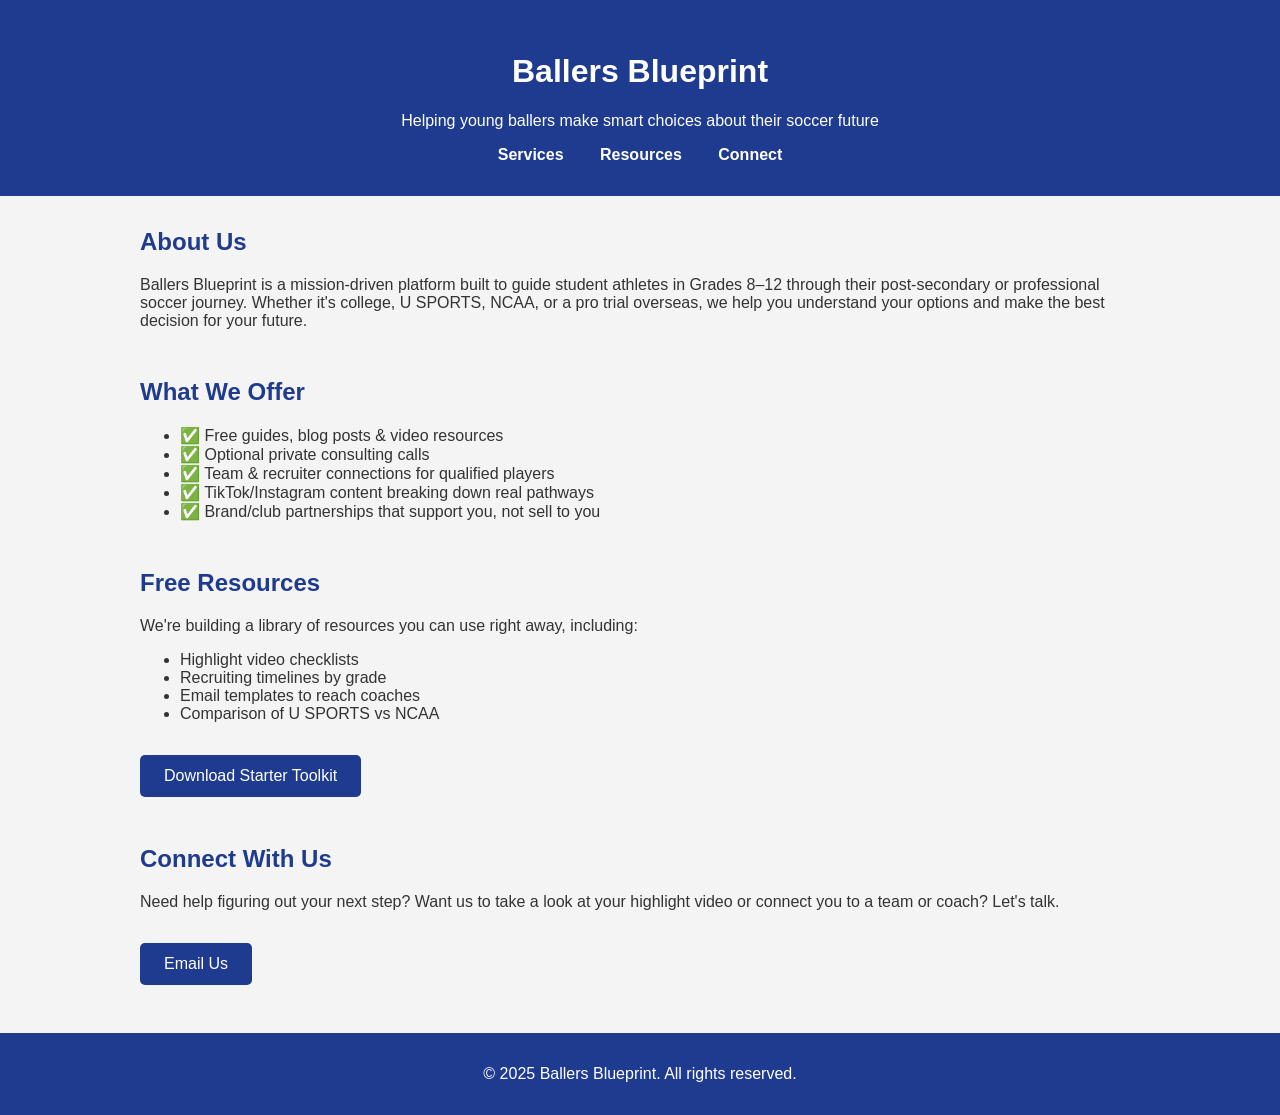
==== index.html @ fae5e64c "Rename Ballers_Blueprint_Website.html to index.html" ====
<!DOCTYPE html>
<html lang="en">
<head>
  <meta charset="UTF-8" />
  <meta name="viewport" content="width=device-width, initial-scale=1.0" />
  <title>Ballers Blueprint</title>
  <style>
    body { font-family: Arial, sans-serif; margin: 0; padding: 0; background: #f4f4f4; color: #333; }
    header { background: #1f3b8f; color: white; padding: 2rem 1rem; text-align: center; }
    nav a { color: white; margin: 0 1rem; text-decoration: none; font-weight: bold; }
    .container { max-width: 1000px; margin: 2rem auto; padding: 0 1rem; }
    .section { margin-bottom: 3rem; }
    h2 { color: #1f3b8f; }
    footer { text-align: center; background: #1f3b8f; color: white; padding: 1rem 0; margin-top: 3rem; }
    .btn { background: #1f3b8f; color: white; padding: 0.75rem 1.5rem; border: none; border-radius: 5px; cursor: pointer; text-decoration: none; display: inline-block; margin-top: 1rem; }
    .btn:hover { background: #244db3; }
  </style>
</head>
<body>
  <header>
    <h1>Ballers Blueprint</h1>
    <p>Helping young ballers make smart choices about their soccer future</p>
    <nav>
      <a href="#services">Services</a>
      <a href="#resources">Resources</a>
      <a href="#connect">Connect</a>
    </nav>
  </header>

  <div class="container">
    <section class="section" id="about">
      <h2>About Us</h2>
      <p>Ballers Blueprint is a mission-driven platform built to guide student athletes in Grades 8–12 through their post-secondary or professional soccer journey. Whether it's college, U SPORTS, NCAA, or a pro trial overseas, we help you understand your options and make the best decision for your future.</p>
    </section>

    <section class="section" id="services">
      <h2>What We Offer</h2>
      <ul>
        <li>✅ Free guides, blog posts & video resources</li>
        <li>✅ Optional private consulting calls</li>
        <li>✅ Team & recruiter connections for qualified players</li>
        <li>✅ TikTok/Instagram content breaking down real pathways</li>
        <li>✅ Brand/club partnerships that support you, not sell to you</li>
      </ul>
    </section>

    <section class="section" id="resources">
      <h2>Free Resources</h2>
      <p>We're building a library of resources you can use right away, including:</p>
      <ul>
        <li>Highlight video checklists</li>
        <li>Recruiting timelines by grade</li>
        <li>Email templates to reach coaches</li>
        <li>Comparison of U SPORTS vs NCAA</li>
      </ul>
      <a href="#" class="btn">Download Starter Toolkit</a>
    </section>

    <section class="section" id="connect">
      <h2>Connect With Us</h2>
      <p>Need help figuring out your next step? Want us to take a look at your highlight video or connect you to a team or coach? Let's talk.</p>
      <a href="mailto:info@ballersblueprint.com" class="btn">Email Us</a>
    </section>
  </div>

  <footer>
    <p>&copy; 2025 Ballers Blueprint. All rights reserved.</p>
  </footer>
</body>
</html>
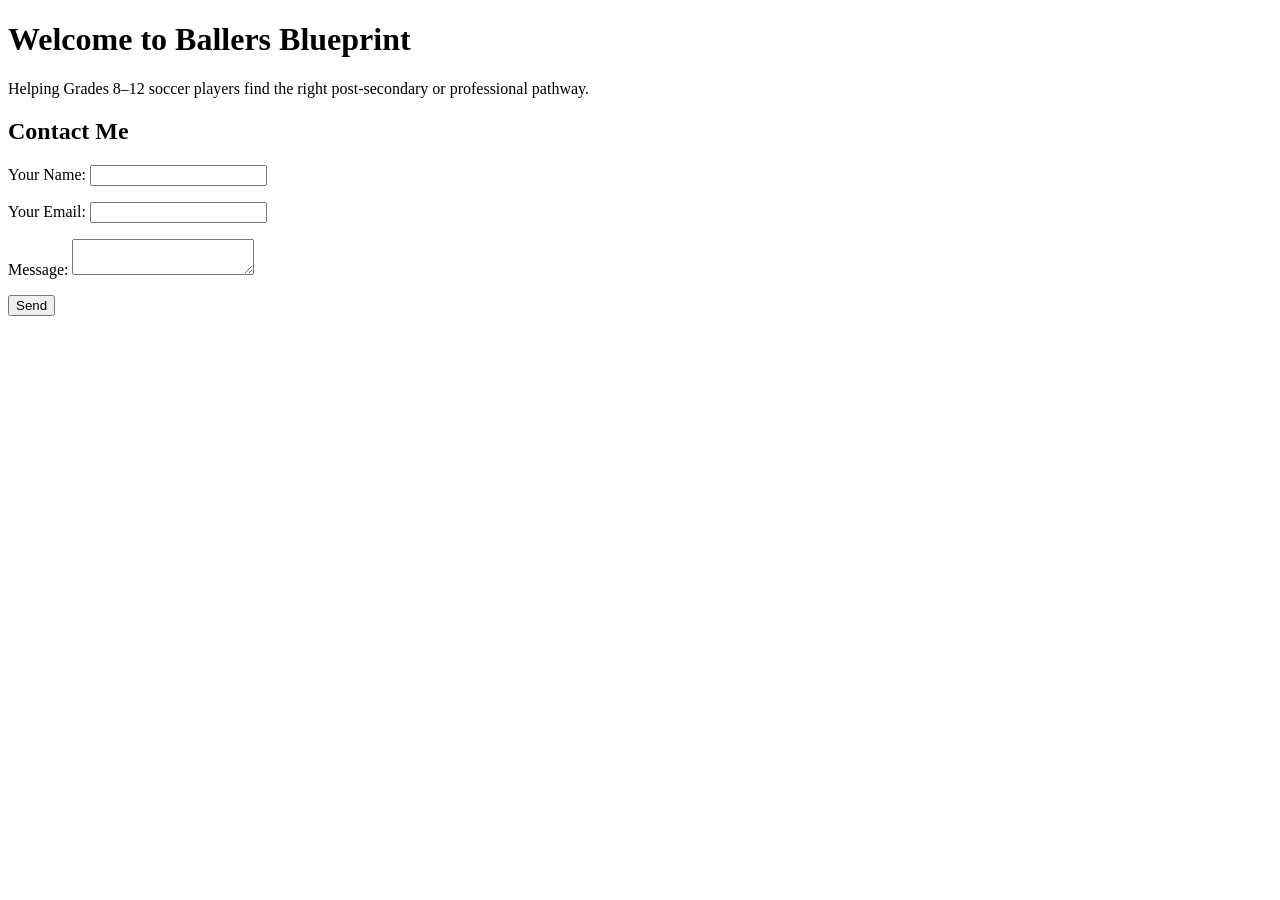
==== commit 83c33108: "Add files via upload" ====
--- a/index.html
+++ b/index.html
@@ -1,70 +1,23 @@
 <!DOCTYPE html>
 <html lang="en">
 <head>
-  <meta charset="UTF-8" />
-  <meta name="viewport" content="width=device-width, initial-scale=1.0" />
+  <meta charset="UTF-8">
   <title>Ballers Blueprint</title>
-  <style>
-    body { font-family: Arial, sans-serif; margin: 0; padding: 0; background: #f4f4f4; color: #333; }
-    header { background: #1f3b8f; color: white; padding: 2rem 1rem; text-align: center; }
-    nav a { color: white; margin: 0 1rem; text-decoration: none; font-weight: bold; }
-    .container { max-width: 1000px; margin: 2rem auto; padding: 0 1rem; }
-    .section { margin-bottom: 3rem; }
-    h2 { color: #1f3b8f; }
-    footer { text-align: center; background: #1f3b8f; color: white; padding: 1rem 0; margin-top: 3rem; }
-    .btn { background: #1f3b8f; color: white; padding: 0.75rem 1.5rem; border: none; border-radius: 5px; cursor: pointer; text-decoration: none; display: inline-block; margin-top: 1rem; }
-    .btn:hover { background: #244db3; }
-  </style>
 </head>
 <body>
-  <header>
-    <h1>Ballers Blueprint</h1>
-    <p>Helping young ballers make smart choices about their soccer future</p>
-    <nav>
-      <a href="#services">Services</a>
-      <a href="#resources">Resources</a>
-      <a href="#connect">Connect</a>
-    </nav>
-  </header>
+  <h1>Welcome to Ballers Blueprint</h1>
+  <p>Helping Grades 8–12 soccer players find the right post-secondary or professional pathway.</p>
 
-  <div class="container">
-    <section class="section" id="about">
-      <h2>About Us</h2>
-      <p>Ballers Blueprint is a mission-driven platform built to guide student athletes in Grades 8–12 through their post-secondary or professional soccer journey. Whether it's college, U SPORTS, NCAA, or a pro trial overseas, we help you understand your options and make the best decision for your future.</p>
-    </section>
+  <h2>Contact Me</h2>
+  
+<form action="https://formsubmit.co/kbandks17@gmail.com" method="POST">
+  <input type="hidden" name="_captcha" value="false">
+  <p><label>Your Name: <input type="text" name="name" required></label></p>
+  <p><label>Your Email: <input type="email" name="email" required></label></p>
+  <p><label>Message: <textarea name="message" required></textarea></label></p>
+  <p><button type="submit">Send</button></p>
+</form>
 
-    <section class="section" id="services">
-      <h2>What We Offer</h2>
-      <ul>
-        <li>✅ Free guides, blog posts & video resources</li>
-        <li>✅ Optional private consulting calls</li>
-        <li>✅ Team & recruiter connections for qualified players</li>
-        <li>✅ TikTok/Instagram content breaking down real pathways</li>
-        <li>✅ Brand/club partnerships that support you, not sell to you</li>
-      </ul>
-    </section>
 
-    <section class="section" id="resources">
-      <h2>Free Resources</h2>
-      <p>We're building a library of resources you can use right away, including:</p>
-      <ul>
-        <li>Highlight video checklists</li>
-        <li>Recruiting timelines by grade</li>
-        <li>Email templates to reach coaches</li>
-        <li>Comparison of U SPORTS vs NCAA</li>
-      </ul>
-      <a href="#" class="btn">Download Starter Toolkit</a>
-    </section>
-
-    <section class="section" id="connect">
-      <h2>Connect With Us</h2>
-      <p>Need help figuring out your next step? Want us to take a look at your highlight video or connect you to a team or coach? Let's talk.</p>
-      <a href="mailto:info@ballersblueprint.com" class="btn">Email Us</a>
-    </section>
-  </div>
-
-  <footer>
-    <p>&copy; 2025 Ballers Blueprint. All rights reserved.</p>
-  </footer>
 </body>
 </html>
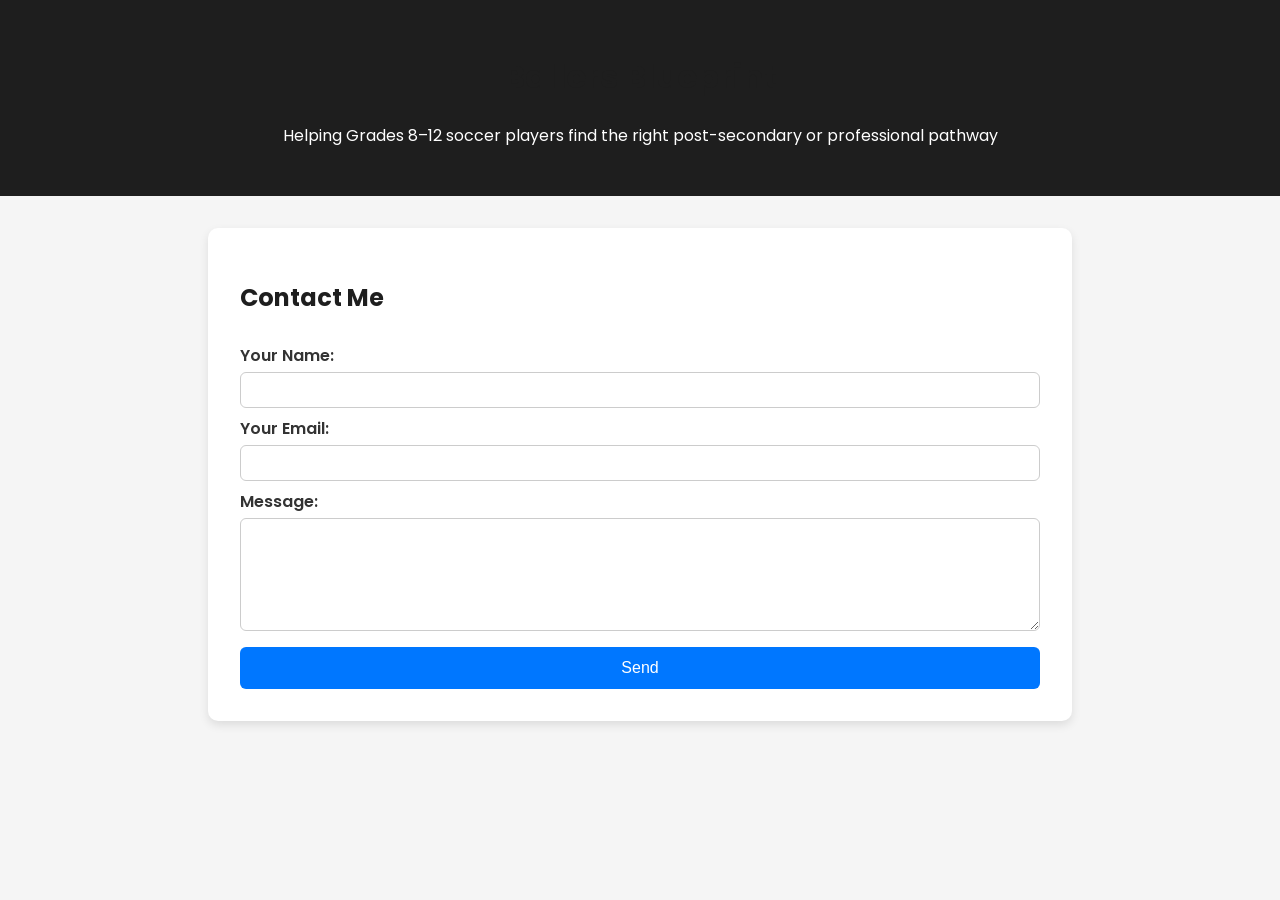
==== commit 933e33e5: "Rename index (1).html to index.html" ====
--- a/index.html
+++ b/index.html
@@ -1,23 +1,85 @@
+
 <!DOCTYPE html>
 <html lang="en">
 <head>
   <meta charset="UTF-8">
   <title>Ballers Blueprint</title>
+  <link href="https://fonts.googleapis.com/css2?family=Poppins:wght@400;600&display=swap" rel="stylesheet">
+  <style>
+    body {
+      font-family: 'Poppins', sans-serif;
+      background-color: #f5f5f5;
+      color: #333;
+      margin: 0;
+      padding: 0;
+    }
+    header {
+      background-color: #1e1e1e;
+      color: white;
+      padding: 2rem 1rem;
+      text-align: center;
+    }
+    .container {
+      max-width: 800px;
+      margin: 2rem auto;
+      padding: 2rem;
+      background-color: white;
+      border-radius: 10px;
+      box-shadow: 0 4px 10px rgba(0, 0, 0, 0.1);
+    }
+    h1, h2 {
+      color: #1e1e1e;
+    }
+    form {
+      display: flex;
+      flex-direction: column;
+    }
+    label {
+      margin: 0.5rem 0 0.25rem;
+      font-weight: 600;
+    }
+    input, textarea {
+      padding: 0.5rem;
+      border: 1px solid #ccc;
+      border-radius: 6px;
+      font-size: 1rem;
+    }
+    button {
+      margin-top: 1rem;
+      padding: 0.75rem;
+      background-color: #0077ff;
+      color: white;
+      border: none;
+      border-radius: 6px;
+      cursor: pointer;
+      font-size: 1rem;
+    }
+    button:hover {
+      background-color: #005fd1;
+    }
+  </style>
 </head>
 <body>
-  <h1>Welcome to Ballers Blueprint</h1>
-  <p>Helping Grades 8–12 soccer players find the right post-secondary or professional pathway.</p>
+  <header>
+    <h1>Ballers Blueprint</h1>
+    <p>Helping Grades 8–12 soccer players find the right post-secondary or professional pathway</p>
+  </header>
 
-  <h2>Contact Me</h2>
-  
-<form action="https://formsubmit.co/kbandks17@gmail.com" method="POST">
-  <input type="hidden" name="_captcha" value="false">
-  <p><label>Your Name: <input type="text" name="name" required></label></p>
-  <p><label>Your Email: <input type="email" name="email" required></label></p>
-  <p><label>Message: <textarea name="message" required></textarea></label></p>
-  <p><button type="submit">Send</button></p>
-</form>
+  <div class="container">
+    <h2>Contact Me</h2>
+    <form action="https://formsubmit.co/kbandks17@gmail.com" method="POST">
+      <input type="hidden" name="_captcha" value="false">
+      <label for="name">Your Name:</label>
+      <input type="text" name="name" id="name" required>
 
+      <label for="email">Your Email:</label>
+      <input type="email" name="email" id="email" required>
 
+      <label for="message">Message:</label>
+      <textarea name="message" id="message" rows="5" required></textarea>
+
+      <button type="submit">Send</button>
+    </form>
+  </div>
 </body>
 </html>
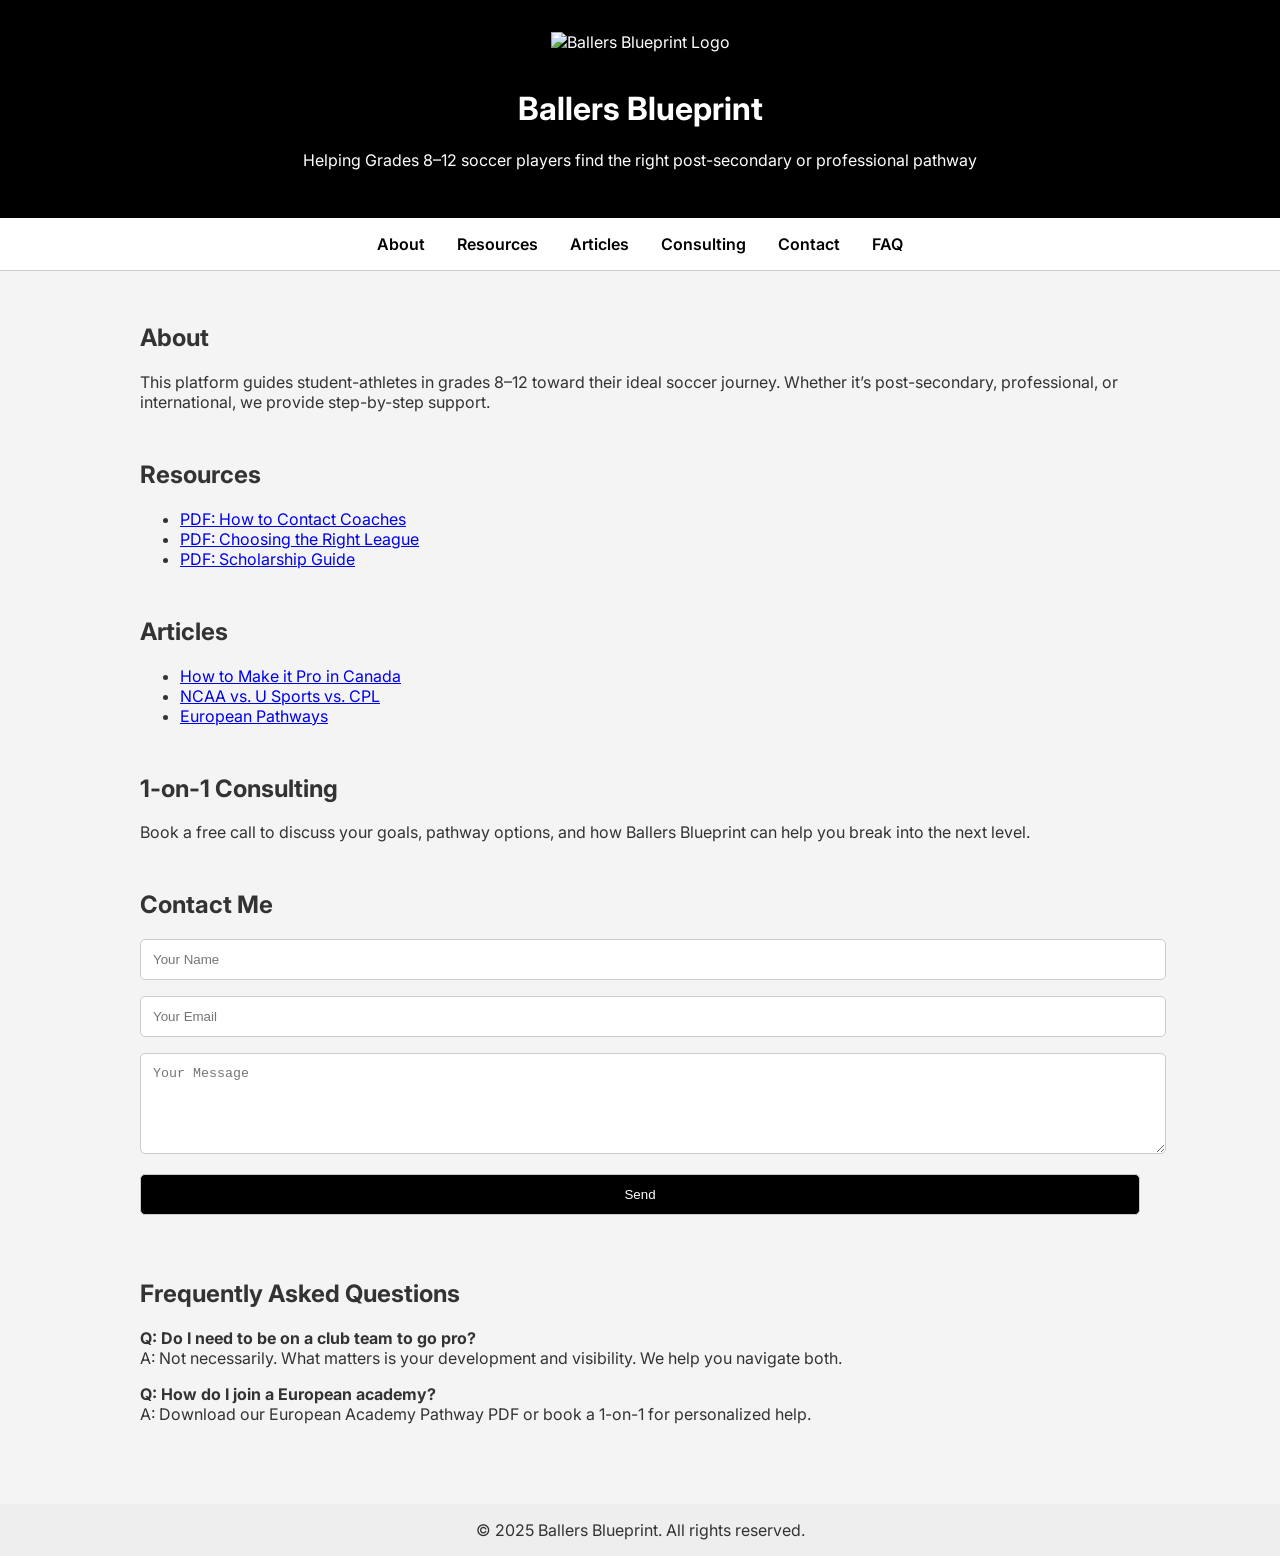
==== commit 5807bb8a: "Rename ballers_blueprint_site.html to index.html" ====
--- a/index.html
+++ b/index.html
@@ -1,85 +1,134 @@
-
 <!DOCTYPE html>
 <html lang="en">
 <head>
-  <meta charset="UTF-8">
+  <meta charset="UTF-8" />
+  <meta name="viewport" content="width=device-width, initial-scale=1.0" />
   <title>Ballers Blueprint</title>
-  <link href="https://fonts.googleapis.com/css2?family=Poppins:wght@400;600&display=swap" rel="stylesheet">
+  <link rel="preconnect" href="https://fonts.googleapis.com">
+  <link rel="preconnect" href="https://fonts.gstatic.com" crossorigin>
+  <link href="https://fonts.googleapis.com/css2?family=Inter:wght@400;600&display=swap" rel="stylesheet">
   <style>
     body {
-      font-family: 'Poppins', sans-serif;
-      background-color: #f5f5f5;
-      color: #333;
+      font-family: 'Inter', sans-serif;
       margin: 0;
       padding: 0;
+      background-color: #f4f4f4;
+      color: #333;
     }
     header {
-      background-color: #1e1e1e;
+      background: #000;
       color: white;
+      text-align: center;
       padding: 2rem 1rem;
-      text-align: center;
     }
-    .container {
-      max-width: 800px;
-      margin: 2rem auto;
-      padding: 2rem;
-      background-color: white;
-      border-radius: 10px;
-      box-shadow: 0 4px 10px rgba(0, 0, 0, 0.1);
+    header img {
+      height: 100px;
+      margin-bottom: 1rem;
     }
-    h1, h2 {
-      color: #1e1e1e;
+    nav {
+      display: flex;
+      justify-content: center;
+      gap: 2rem;
+      background: #fff;
+      border-bottom: 1px solid #ccc;
+      padding: 1rem;
     }
-    form {
-      display: flex;
-      flex-direction: column;
-    }
-    label {
-      margin: 0.5rem 0 0.25rem;
+    nav a {
+      text-decoration: none;
+      color: #000;
       font-weight: 600;
     }
-    input, textarea {
-      padding: 0.5rem;
+    main {
+      padding: 2rem;
+      max-width: 1000px;
+      margin: auto;
+    }
+    section {
+      margin-bottom: 3rem;
+    }
+    form input, form textarea, form button {
+      width: 100%;
+      padding: 0.75rem;
+      margin-bottom: 1rem;
       border: 1px solid #ccc;
-      border-radius: 6px;
-      font-size: 1rem;
+      border-radius: 5px;
     }
-    button {
-      margin-top: 1rem;
-      padding: 0.75rem;
-      background-color: #0077ff;
+    form button {
+      background: #000;
       color: white;
-      border: none;
-      border-radius: 6px;
       cursor: pointer;
-      font-size: 1rem;
     }
-    button:hover {
-      background-color: #005fd1;
+    footer {
+      text-align: center;
+      padding: 1rem;
+      background: #eee;
     }
   </style>
 </head>
 <body>
   <header>
+    <img src="your-logo-link.png" alt="Ballers Blueprint Logo">
     <h1>Ballers Blueprint</h1>
     <p>Helping Grades 8–12 soccer players find the right post-secondary or professional pathway</p>
   </header>
 
-  <div class="container">
-    <h2>Contact Me</h2>
-    <form action="https://formsubmit.co/kbandks17@gmail.com" method="POST">
-      <input type="hidden" name="_captcha" value="false">
-      <label for="name">Your Name:</label>
-      <input type="text" name="name" id="name" required>
+  <nav>
+    <a href="#about">About</a>
+    <a href="#resources">Resources</a>
+    <a href="#articles">Articles</a>
+    <a href="#consulting">Consulting</a>
+    <a href="#contact">Contact</a>
+    <a href="#faq">FAQ</a>
+  </nav>
 
-      <label for="email">Your Email:</label>
-      <input type="email" name="email" id="email" required>
+  <main>
+    <section id="about">
+      <h2>About</h2>
+      <p>This platform guides student-athletes in grades 8–12 toward their ideal soccer journey. Whether it’s post-secondary, professional, or international, we provide step-by-step support.</p>
+    </section>
 
-      <label for="message">Message:</label>
-      <textarea name="message" id="message" rows="5" required></textarea>
+    <section id="resources">
+      <h2>Resources</h2>
+      <ul>
+        <li><a href="#">PDF: How to Contact Coaches</a></li>
+        <li><a href="#">PDF: Choosing the Right League</a></li>
+        <li><a href="#">PDF: Scholarship Guide</a></li>
+      </ul>
+    </section>
 
-      <button type="submit">Send</button>
-    </form>
-  </div>
+    <section id="articles">
+      <h2>Articles</h2>
+      <ul>
+        <li><a href="#">How to Make it Pro in Canada</a></li>
+        <li><a href="#">NCAA vs. U Sports vs. CPL</a></li>
+        <li><a href="#">European Pathways</a></li>
+      </ul>
+    </section>
+
+    <section id="consulting">
+      <h2>1-on-1 Consulting</h2>
+      <p>Book a free call to discuss your goals, pathway options, and how Ballers Blueprint can help you break into the next level.</p>
+    </section>
+
+    <section id="contact">
+      <h2>Contact Me</h2>
+      <form action="https://formsubmit.co/kbandks17@gmail.com" method="POST">
+        <input type="text" name="name" placeholder="Your Name" required>
+        <input type="email" name="email" placeholder="Your Email" required>
+        <textarea name="message" rows="5" placeholder="Your Message" required></textarea>
+        <button type="submit">Send</button>
+      </form>
+    </section>
+
+    <section id="faq">
+      <h2>Frequently Asked Questions</h2>
+      <p><strong>Q: Do I need to be on a club team to go pro?</strong><br>A: Not necessarily. What matters is your development and visibility. We help you navigate both.</p>
+      <p><strong>Q: How do I join a European academy?</strong><br>A: Download our European Academy Pathway PDF or book a 1-on-1 for personalized help.</p>
+    </section>
+  </main>
+
+  <footer>
+    &copy; 2025 Ballers Blueprint. All rights reserved.
+  </footer>
 </body>
 </html>
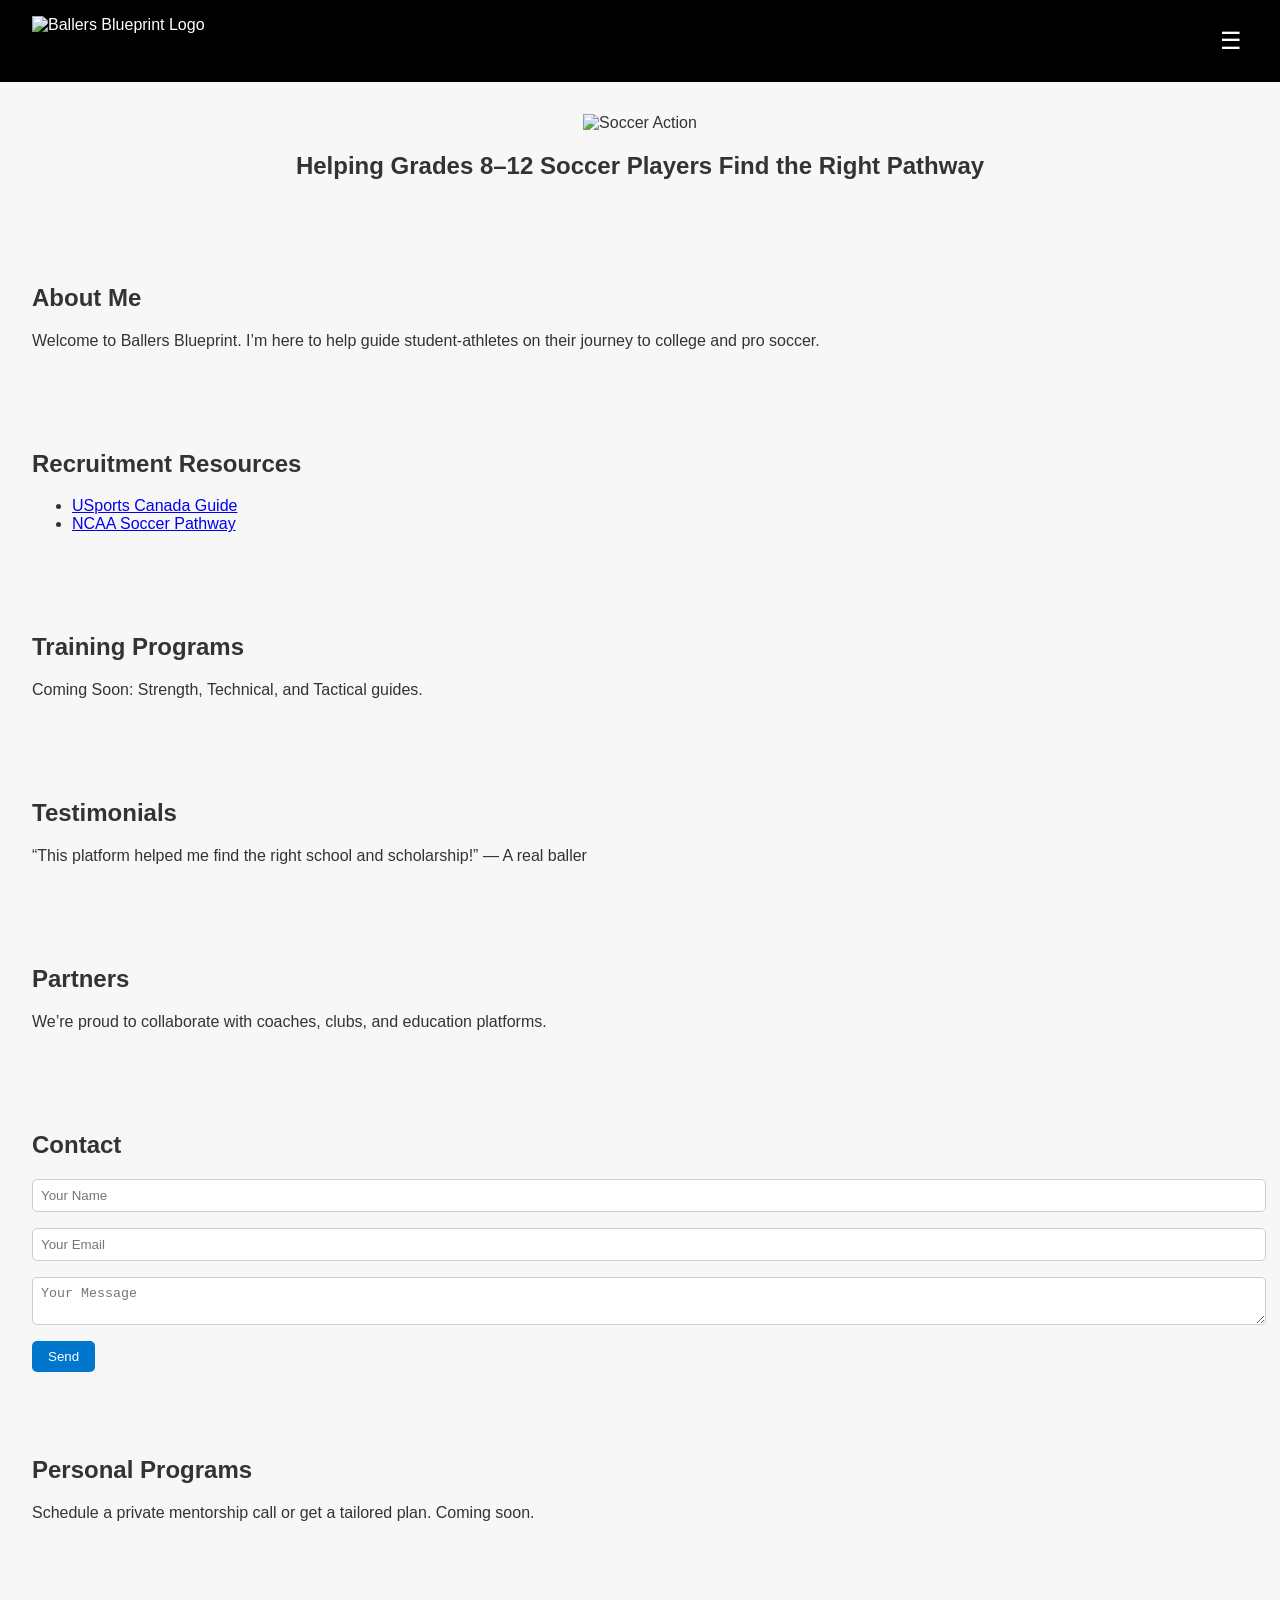
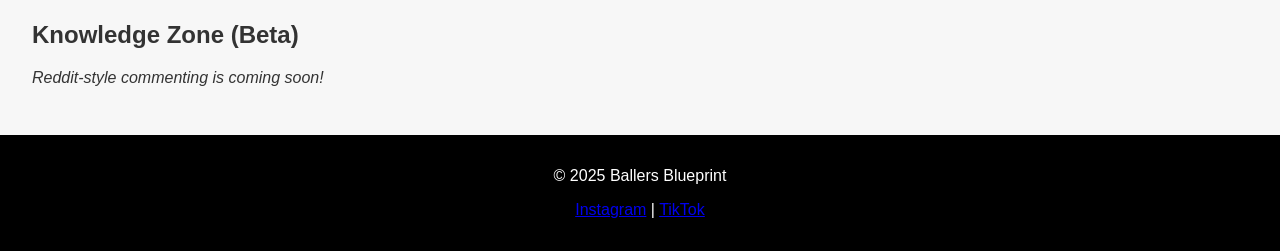
==== commit 7997f649: "Add files via upload" ====
--- a/index.html
+++ b/index.html
@@ -1,134 +1,81 @@
+
 <!DOCTYPE html>
 <html lang="en">
 <head>
-  <meta charset="UTF-8" />
-  <meta name="viewport" content="width=device-width, initial-scale=1.0" />
-  <title>Ballers Blueprint</title>
-  <link rel="preconnect" href="https://fonts.googleapis.com">
-  <link rel="preconnect" href="https://fonts.gstatic.com" crossorigin>
-  <link href="https://fonts.googleapis.com/css2?family=Inter:wght@400;600&display=swap" rel="stylesheet">
-  <style>
-    body {
-      font-family: 'Inter', sans-serif;
-      margin: 0;
-      padding: 0;
-      background-color: #f4f4f4;
-      color: #333;
-    }
-    header {
-      background: #000;
-      color: white;
-      text-align: center;
-      padding: 2rem 1rem;
-    }
-    header img {
-      height: 100px;
-      margin-bottom: 1rem;
-    }
-    nav {
-      display: flex;
-      justify-content: center;
-      gap: 2rem;
-      background: #fff;
-      border-bottom: 1px solid #ccc;
-      padding: 1rem;
-    }
-    nav a {
-      text-decoration: none;
-      color: #000;
-      font-weight: 600;
-    }
-    main {
-      padding: 2rem;
-      max-width: 1000px;
-      margin: auto;
-    }
-    section {
-      margin-bottom: 3rem;
-    }
-    form input, form textarea, form button {
-      width: 100%;
-      padding: 0.75rem;
-      margin-bottom: 1rem;
-      border: 1px solid #ccc;
-      border-radius: 5px;
-    }
-    form button {
-      background: #000;
-      color: white;
-      cursor: pointer;
-    }
-    footer {
-      text-align: center;
-      padding: 1rem;
-      background: #eee;
-    }
-  </style>
+    <meta charset="UTF-8">
+    <title>Ballers Blueprint</title>
+    <link rel="stylesheet" href="style.css">
+    <script src="script.js" defer></script>
 </head>
 <body>
-  <header>
-    <img src="your-logo-link.png" alt="Ballers Blueprint Logo">
-    <h1>Ballers Blueprint</h1>
-    <p>Helping Grades 8–12 soccer players find the right post-secondary or professional pathway</p>
-  </header>
-
-  <nav>
-    <a href="#about">About</a>
-    <a href="#resources">Resources</a>
-    <a href="#articles">Articles</a>
-    <a href="#consulting">Consulting</a>
-    <a href="#contact">Contact</a>
-    <a href="#faq">FAQ</a>
-  </nav>
-
-  <main>
-    <section id="about">
-      <h2>About</h2>
-      <p>This platform guides student-athletes in grades 8–12 toward their ideal soccer journey. Whether it’s post-secondary, professional, or international, we provide step-by-step support.</p>
-    </section>
-
-    <section id="resources">
-      <h2>Resources</h2>
-      <ul>
-        <li><a href="#">PDF: How to Contact Coaches</a></li>
-        <li><a href="#">PDF: Choosing the Right League</a></li>
-        <li><a href="#">PDF: Scholarship Guide</a></li>
-      </ul>
-    </section>
-
-    <section id="articles">
-      <h2>Articles</h2>
-      <ul>
-        <li><a href="#">How to Make it Pro in Canada</a></li>
-        <li><a href="#">NCAA vs. U Sports vs. CPL</a></li>
-        <li><a href="#">European Pathways</a></li>
-      </ul>
-    </section>
-
-    <section id="consulting">
-      <h2>1-on-1 Consulting</h2>
-      <p>Book a free call to discuss your goals, pathway options, and how Ballers Blueprint can help you break into the next level.</p>
-    </section>
-
-    <section id="contact">
-      <h2>Contact Me</h2>
-      <form action="https://formsubmit.co/kbandks17@gmail.com" method="POST">
-        <input type="text" name="name" placeholder="Your Name" required>
-        <input type="email" name="email" placeholder="Your Email" required>
-        <textarea name="message" rows="5" placeholder="Your Message" required></textarea>
-        <button type="submit">Send</button>
-      </form>
-    </section>
-
-    <section id="faq">
-      <h2>Frequently Asked Questions</h2>
-      <p><strong>Q: Do I need to be on a club team to go pro?</strong><br>A: Not necessarily. What matters is your development and visibility. We help you navigate both.</p>
-      <p><strong>Q: How do I join a European academy?</strong><br>A: Download our European Academy Pathway PDF or book a 1-on-1 for personalized help.</p>
-    </section>
-  </main>
-
-  <footer>
-    &copy; 2025 Ballers Blueprint. All rights reserved.
-  </footer>
+    <header>
+        <img src="logo.png" alt="Ballers Blueprint Logo" class="logo">
+        <nav id="navMenu">
+            <button id="menuToggle">☰</button>
+            <ul>
+                <li><a href="#about">About Me</a></li>
+                <li><a href="#recruitment">Recruitment Resources</a></li>
+                <li><a href="#training">Training Programs</a></li>
+                <li><a href="#testimonials">Testimonials</a></li>
+                <li><a href="#partners">Partners</a></li>
+                <li><a href="#contact">Contact</a></li>
+                <li><a href="#programs">Personal Programs</a></li>
+                <li><a href="#knowledge">Knowledge Zone</a></li>
+            </ul>
+        </nav>
+    </header>
+    <main>
+        <section class="hero">
+            <img src="hero.jpg" alt="Soccer Action" class="hero-img">
+            <h1>Helping Grades 8–12 Soccer Players Find the Right Pathway</h1>
+        </section>
+        <section id="about">
+            <h2>About Me</h2>
+            <p>Welcome to Ballers Blueprint. I’m here to help guide student-athletes on their journey to college and pro soccer.</p>
+        </section>
+        <section id="recruitment">
+            <h2>Recruitment Resources</h2>
+            <ul>
+                <li><a href="usports.pdf" target="_blank">USports Canada Guide</a></li>
+                <li><a href="ncaa.pdf" target="_blank">NCAA Soccer Pathway</a></li>
+            </ul>
+        </section>
+        <section id="training">
+            <h2>Training Programs</h2>
+            <p>Coming Soon: Strength, Technical, and Tactical guides.</p>
+        </section>
+        <section id="testimonials">
+            <h2>Testimonials</h2>
+            <p>“This platform helped me find the right school and scholarship!” — A real baller</p>
+        </section>
+        <section id="partners">
+            <h2>Partners</h2>
+            <p>We’re proud to collaborate with coaches, clubs, and education platforms.</p>
+        </section>
+        <section id="contact">
+            <h2>Contact</h2>
+            <form action="https://formsubmit.co/youremail@example.com" method="POST">
+                <input type="text" name="name" placeholder="Your Name" required>
+                <input type="email" name="email" placeholder="Your Email" required>
+                <textarea name="message" placeholder="Your Message" required></textarea>
+                <button type="submit">Send</button>
+            </form>
+        </section>
+        <section id="programs">
+            <h2>Personal Programs</h2>
+            <p>Schedule a private mentorship call or get a tailored plan. Coming soon.</p>
+        </section>
+        <section id="knowledge">
+            <h2>Knowledge Zone (Beta)</h2>
+            <p><em>Reddit-style commenting is coming soon!</em></p>
+        </section>
+    </main>
+    <footer>
+        <p>&copy; 2025 Ballers Blueprint</p>
+        <p>
+            <a href="https://instagram.com" target="_blank">Instagram</a> |
+            <a href="https://tiktok.com" target="_blank">TikTok</a>
+        </p>
+    </footer>
 </body>
 </html>
--- a/style.css
+++ b/style.css
@@ -0,0 +1,84 @@
+
+body {
+    margin: 0;
+    font-family: 'Arial', sans-serif;
+    background: #f7f7f7;
+    color: #333;
+}
+
+header {
+    display: flex;
+    justify-content: space-between;
+    align-items: center;
+    padding: 1rem 2rem;
+    background: #000;
+    color: #fff;
+}
+
+.logo {
+    height: 50px;
+}
+
+#navMenu ul {
+    list-style: none;
+    display: none;
+    flex-direction: column;
+    padding: 0;
+}
+
+#navMenu ul li {
+    margin: 0.5rem 0;
+}
+
+#navMenu ul li a {
+    color: white;
+    text-decoration: none;
+}
+
+#menuToggle {
+    background: none;
+    color: white;
+    border: none;
+    font-size: 1.5rem;
+    cursor: pointer;
+}
+
+.hero {
+    text-align: center;
+    padding: 2rem;
+}
+
+.hero-img {
+    width: 100%;
+    max-height: 400px;
+    object-fit: cover;
+}
+
+section {
+    padding: 2rem;
+}
+
+form input, form textarea {
+    display: block;
+    width: 100%;
+    margin-bottom: 1rem;
+    padding: 0.5rem;
+    border: 1px solid #ccc;
+    border-radius: 5px;
+}
+
+form button {
+    padding: 0.5rem 1rem;
+    border: none;
+    background: #0077cc;
+    color: white;
+    border-radius: 5px;
+    cursor: pointer;
+}
+
+footer {
+    text-align: center;
+    padding: 1rem;
+    background: #000;
+    color: white;
+}
